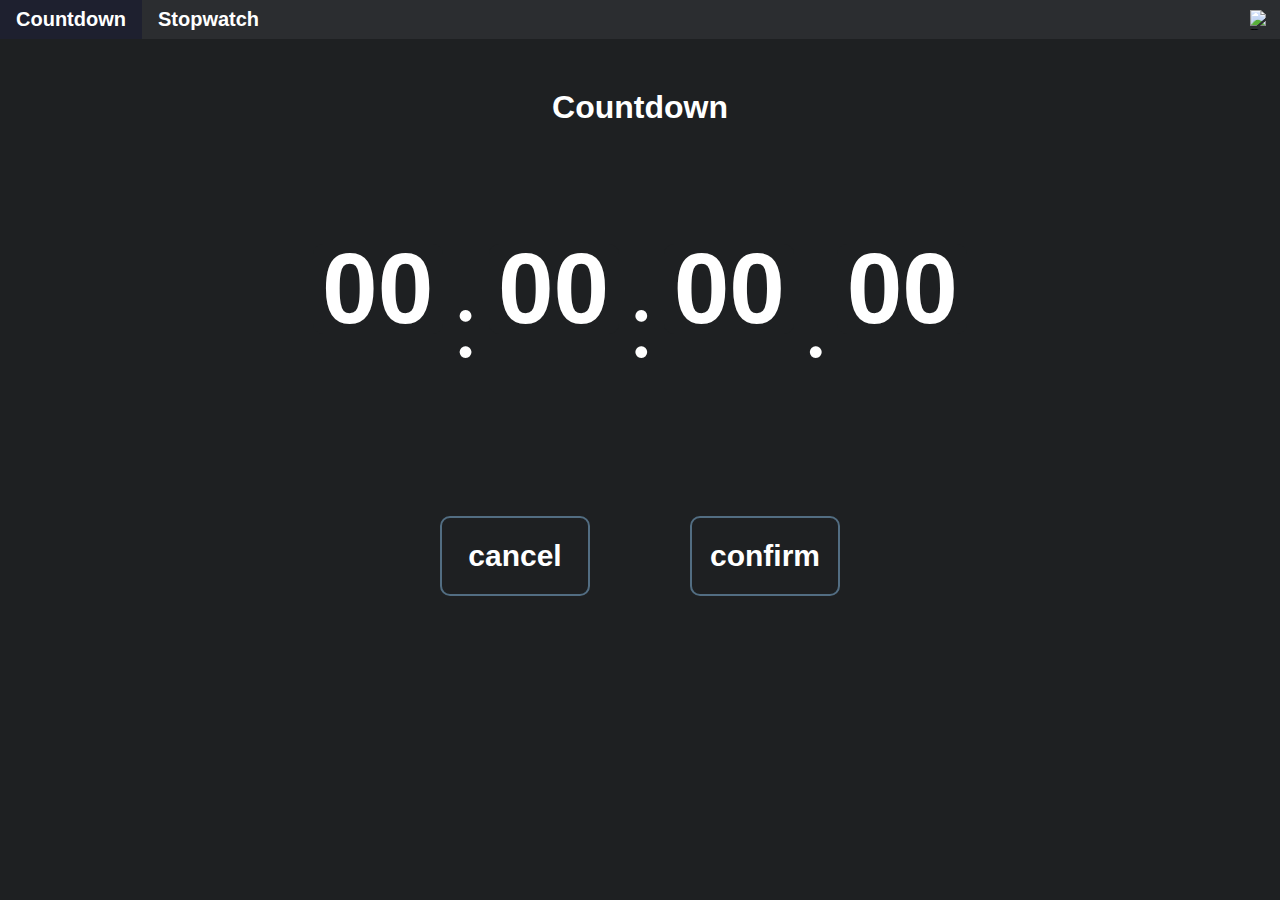
==== Change.html @ 507260d5 "Add files via upload" ====
<!DOCTYPE html>
<html lang="en">

<head>
    <meta charset="UTF-8">
    <title>Online Timer</title>
    <script src="Change_script.js"></script>
    <link id="theme" rel="stylesheet" href="dark_style.css">
    <link rel="icon" href="timericon.png" type="image/xicon">
</head>

<body>
<div class="TopNav">
    <a class="active" href="Change.html">Countdown</a>
    <a href="index.html">Stopwatch</a>
</div>

<h1  class="Title">Countdown</h1>


<div class="container2">
    <button id="0" type="button">00</button>
    <p id="11" class="Time">:</p>
    <button id="1" type="button">05</button>
    <p id="22" class="Time">:</p>
    <button id="2" type="button">00</button>
    <p id="33" class="Time">.</p>
    <button id="3" type="button">00</button>
</div>

<div class="ChangeButtons">
    <button id="sp" type="button" onclick="cancel()">cancel</button>
    <button id="cr" type="button" onclick="confirm()">confirm</button>
</div>

<!--<div class="changeButtons">-->
<!--    <button class="minus" id="hourMinus" onclick="hm()" type="button">-</button>-->
<!--    <button class="minus" id="minMinus" onclick="mm()" type="button">-</button>-->
<!--    <button class="minus" id="secMinus" onclick="sm()" type="button">-</button>-->
<!--    <button class="minus" id="zeroOneSecMinus" onclick="zm()" type="button">-</button>-->
<!--    <button class="plus" id="hourPlus" onclick="hp()" type="button">+</button>-->
<!--    <button class="plus" id="minPlus" onclick="mp()" type="button">+</button>-->
<!--    <button class="plus" id="secPlus" onclick="sp()" type="button">+</button>-->
<!--    <button class="plus" id="zeroOneSecPlus" onclick="zp()" type="button">+</button>-->
<!--</div>-->

<img id="sty" src="light.png" alt="Button" onclick="sty()" class="Theme">

</body>

</html>
---- dark_style.css ----
*{
    margin: 0;
    padding: 0;
    box-sizing: border-box;
}
body{
    background-color: #1E2022 ;
}
.TopNav{
    overflow: hidden;
    background-color:#2B2D30 ;
}
.TopNav a{
    font-family: "Arial", sans-serif;
    float: left;
    color: white;
    text-align: center;
    padding: 8px 16px;
    text-decoration-line: none;
    font-size: 20px;
    font-weight: bold;
}
.TopNav a:hover {
    background-color:#1E202F;
    color: white;
}
.TopNav a.active{
    background-color: #1E202F;
    color: white;
}
button{
    display: flex;
    justify-content: center;
    align-items: center;
    font-family: "Calibri", sans-serif;
    border: 2px solid #526D82;
    outline: none;
    background-color: #1E2022;
    color: white;
    font-size: 30px;
    font-weight: bolder;
    border-radius: 10px;
    cursor: pointer;
}
button:hover{
    background-color: #9DB2BF;
}
.container{
    margin-top: 50px;
    text-align: center;
    display: flex;
    justify-content: center;
    align-items: center;
    height: 50vh;
}
.container button {
    width: 150px;
    height: 80px;
    margin: 50px;
}
.container2{
    text-align: center;
    display: flex;
    justify-content: center;
    align-items: center;
    margin-top: 70px;
}
.container2 button {
    width: 130px;
    height: 90px;
    margin: 9px;
    display: flex;
    justify-content: center;
    align-items: center;
    font-family: "Arial", sans-serif;
    border: none;
    outline: none;
    background-color: #1E2022;
    color: white;
    font-size: 100px;
    font-weight: bolder;
    border-radius: 10px;
    cursor: pointer;
}

.container2 button:hover{
    background-color: #9DB2BF;
}

.Title{
    margin-top: 50px;
    text-align: center;
    color: white;
    font-family: "font", sans-serif;
}
.Theme{
    position: absolute;
    top: 10px;
    right: 10px;
    cursor: pointer;
    width: 20px;
    height: 20px;
}
.Time{
    color: white;
    margin-top: 70px;
    text-align: center;
    font-size: 100px;
}
.changeButtons{
    cursor: pointer;
    color:black;
    font-weight:bold;
    font-size:20px;
    text-align: center;
}
.plus{
    background-color:#1E2022;
    color:white;
    border: 2px solid white;
    border-radius:10px;
    font-family:"font", sans-serif;
    width: 40px;
    height:40px;
    text-align: center;
}
.minus{
    display: flex;
    background-color:#1E2022;
    color:white;
    border: 2px solid white;
    border-radius:10px;
    font-family:"font", sans-serif;
    width: 40px;
    height: 40px;
    text-align: center;
    margin-top: 70px;
}
.minus button{
    margin: 0;
}
.plus:hover{
    color: white;
    background-color: #9DB2BF;
}
.minus:hover{
    color: white;
    background-color: #9DB2BF;
}
.ChangeButtons{
    margin-top: -50px;
    text-align: center;
    display: flex;
    justify-content: center;
    align-items: center;
    height: 50vh;
}
.ChangeButtons button{
    width: 150px;
    height: 80px;
    margin: 50px;
}
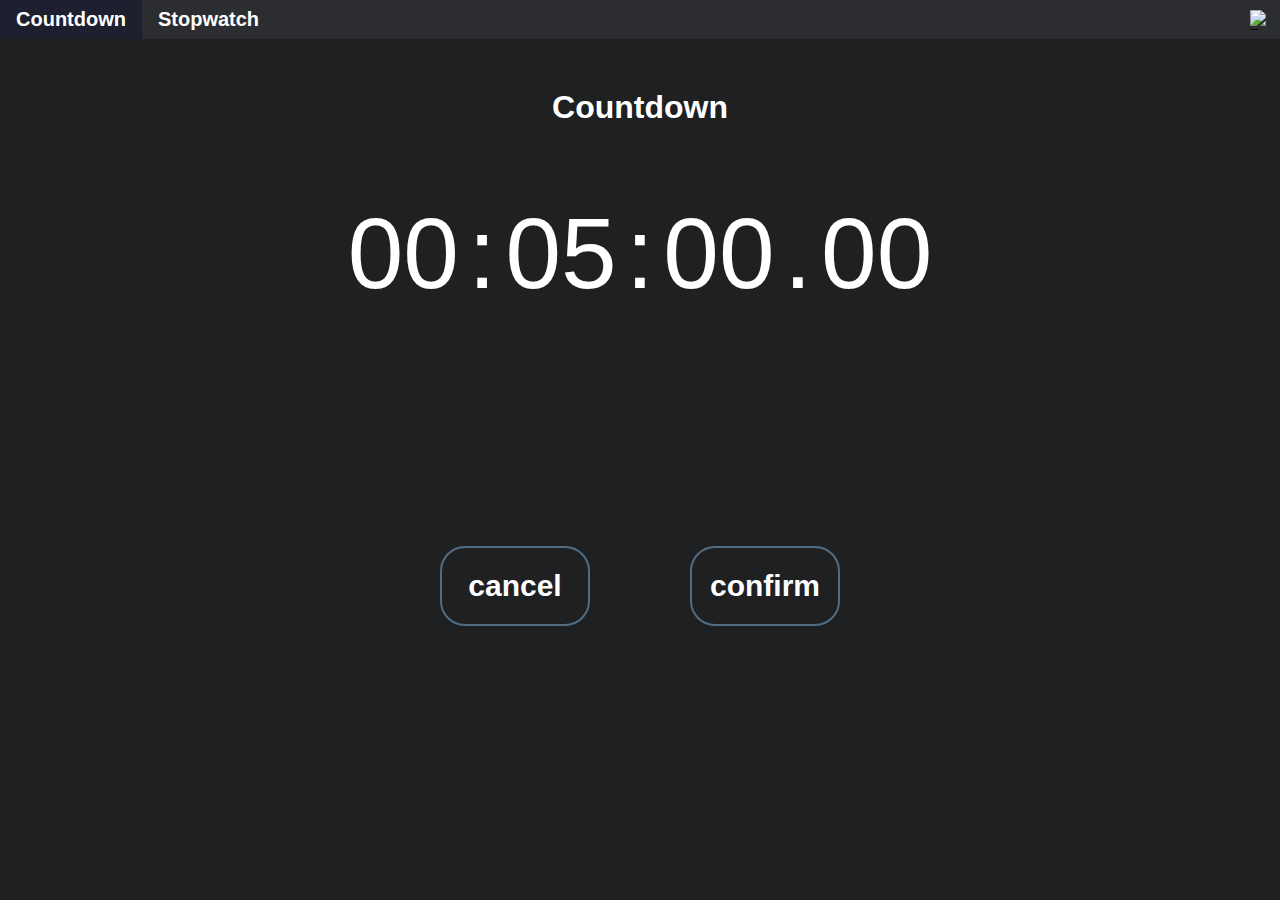
==== commit 6fa41eb6: "Merge pull request #1 from canbeMax/main" ====
--- a/Change.html
+++ b/Change.html
@@ -18,14 +18,15 @@
 <h1  class="Title">Countdown</h1>
 
 
+
 <div class="container2">
-    <button id="0" type="button">00</button>
-    <p id="11" class="Time">:</p>
-    <button id="1" type="button">05</button>
-    <p id="22" class="Time">:</p>
-    <button id="2" type="button">00</button>
-    <p id="33" class="Time">.</p>
-    <button id="3" type="button">00</button>
+    <button type="button">00</button>
+    <p class="TimeSymbol">:</p>
+    <button type="button">05</button>
+    <p class="TimeSymbol">:</p>
+    <button type="button">00</button>
+    <p class="TimeSymbol">.</p>
+    <button type="button">00</button>
 </div>
 
 <div class="ChangeButtons">
--- a/dark_style.css
+++ b/dark_style.css
@@ -39,7 +39,7 @@
     color: white;
     font-size: 30px;
     font-weight: bolder;
-    border-radius: 10px;
+    border-radius: 25px;
     cursor: pointer;
 }
 button:hover{
@@ -66,23 +66,30 @@
     margin-top: 70px;
 }
 .container2 button {
+    margin-top: 0;
     width: 130px;
     height: 90px;
-    margin: 9px;
+    margin-left: 0;
     display: flex;
     justify-content: center;
     align-items: center;
-    font-family: "Arial", sans-serif;
+    font-family: "font", sans-serif;
     border: none;
     outline: none;
     background-color: #1E2022;
     color: white;
     font-size: 100px;
-    font-weight: bolder;
+    font-weight: normal;
     border-radius: 10px;
     cursor: pointer;
 }
-
+.TimeSymbol{
+    font-family: "font",sans-serif;
+    font-size: 100px;
+    color: white;
+    text-align: center;
+    margin-left: 0;
+}
 .container2 button:hover{
     background-color: #9DB2BF;
 }
@@ -148,7 +155,7 @@
     background-color: #9DB2BF;
 }
 .ChangeButtons{
-    margin-top: -50px;
+    margin-top: 50px;
     text-align: center;
     display: flex;
     justify-content: center;
@@ -159,4 +166,4 @@
     width: 150px;
     height: 80px;
     margin: 50px;
-}
+}